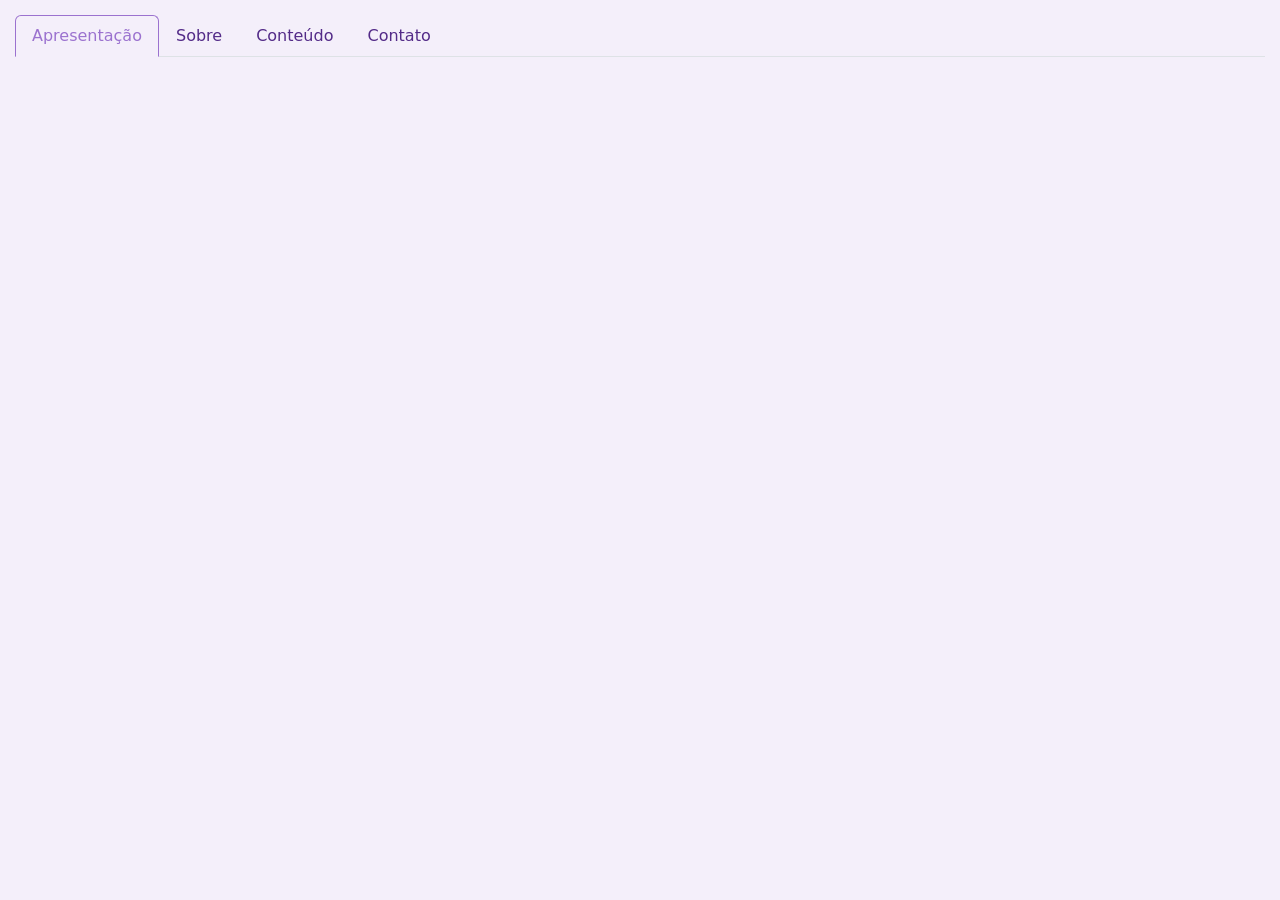
==== pages/index.html @ 1b1b89a9 "First Commit" ====
<!doctype html>
<html lang="en">
  <head>
    <meta charset="UTF-8" />
    <meta name="viewport" content="width=device-width, initial-scale=1.0" />
    <link
      href="https://cdn.jsdelivr.net/npm/bootstrap@5.3.8/dist/css/bootstrap.min.css"
      rel="stylesheet"
      integrity="sha384-sRIl4kxILFvY47J16cr9ZwB07vP4J8+LH7qKQnuqkuIAvNWLzeN8tE5YBujZqJLB"
      crossorigin="anonymous"
    />
    <link rel="stylesheet" href="../assets/css/main.css" />
    <title>Apresentação</title>
  </head>
  <body>
    <ul class="nav nav-tabs">
      <li class="nav-item">
        <a class="nav-link active" aria-current="page" href="index.html"
          >Apresentação</a
        >
      </li>
      <li class="nav-item">
        <a class="nav-link" href="sobre.html">Sobre</a>
      </li>
      <li class="nav-item">
        <a class="nav-link" href="conteudo.html">Conteúdo</a>
      </li>
      <li class="nav-item">
        <a class="nav-link" href="contato.html">Contato</a>
      </li>
    </ul>
  </body>
</html>
---- assets/css/main.css ----
html,
body {
  background-color: #f4effa;
}
.nav {
  margin: 15px 15px 0px;
}

a:link {
  color: #532b88;
  text-decoration: none;
}
a:visited {
  color: #532b88;
}
.nav-link:hover {
  color: #2f184b;
  text-decoration: underline;
}
.nav-tabs .nav-link.active {
  color: #9b72cf;
  background-color: #f4effa;
  border-color: #9b72cf #9b72cf #f4effa;
}
a:active {
  color: #532b88;
}
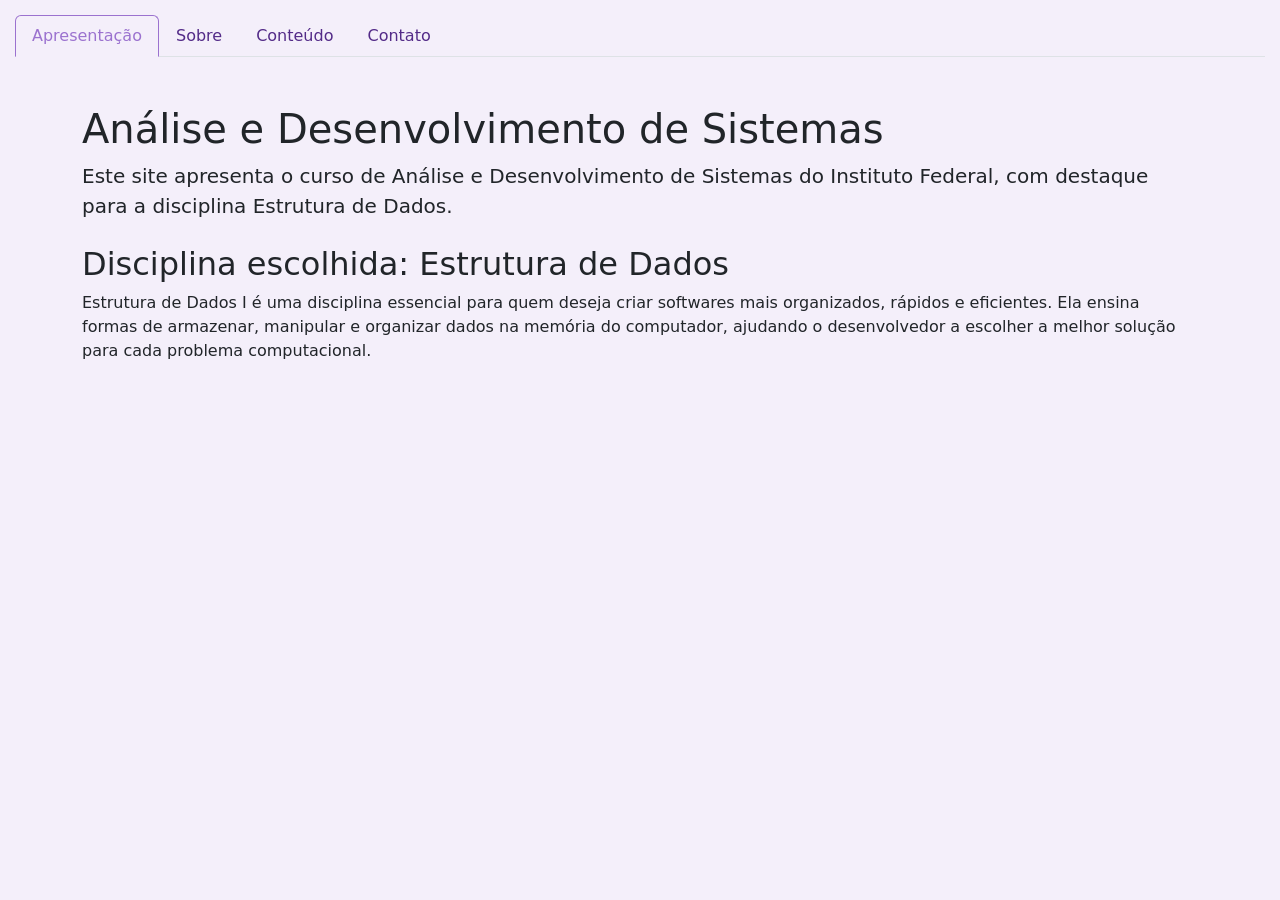
==== commit 19e22a26: "feat: adicionando conteúdo e estilo das páginas" ====
--- a/pages/index.html
+++ b/pages/index.html
@@ -1,5 +1,5 @@
 <!doctype html>
-<html lang="en">
+<html lang="pt-br">
   <head>
     <meta charset="UTF-8" />
     <meta name="viewport" content="width=device-width, initial-scale=1.0" />
@@ -29,5 +29,27 @@
         <a class="nav-link" href="contato.html">Contato</a>
       </li>
     </ul>
+
+    <main class="container py-5">
+      <section class="mb-4">
+        <h1>Análise e Desenvolvimento de Sistemas</h1>
+        <p class="lead">
+          Este site apresenta o curso de Análise e Desenvolvimento de Sistemas
+          do Instituto Federal, com destaque para a disciplina Estrutura de
+          Dados.
+        </p>
+      </section>
+
+      <section>
+        <h2>Disciplina escolhida: Estrutura de Dados</h2>
+        <p>
+          Estrutura de Dados I é uma disciplina essencial para quem deseja criar
+          softwares mais organizados, rápidos e eficientes. Ela ensina formas de
+          armazenar, manipular e organizar dados na memória do computador,
+          ajudando o desenvolvedor a escolher a melhor solução para cada
+          problema computacional.
+        </p>
+      </section>
+    </main>
   </body>
 </html>
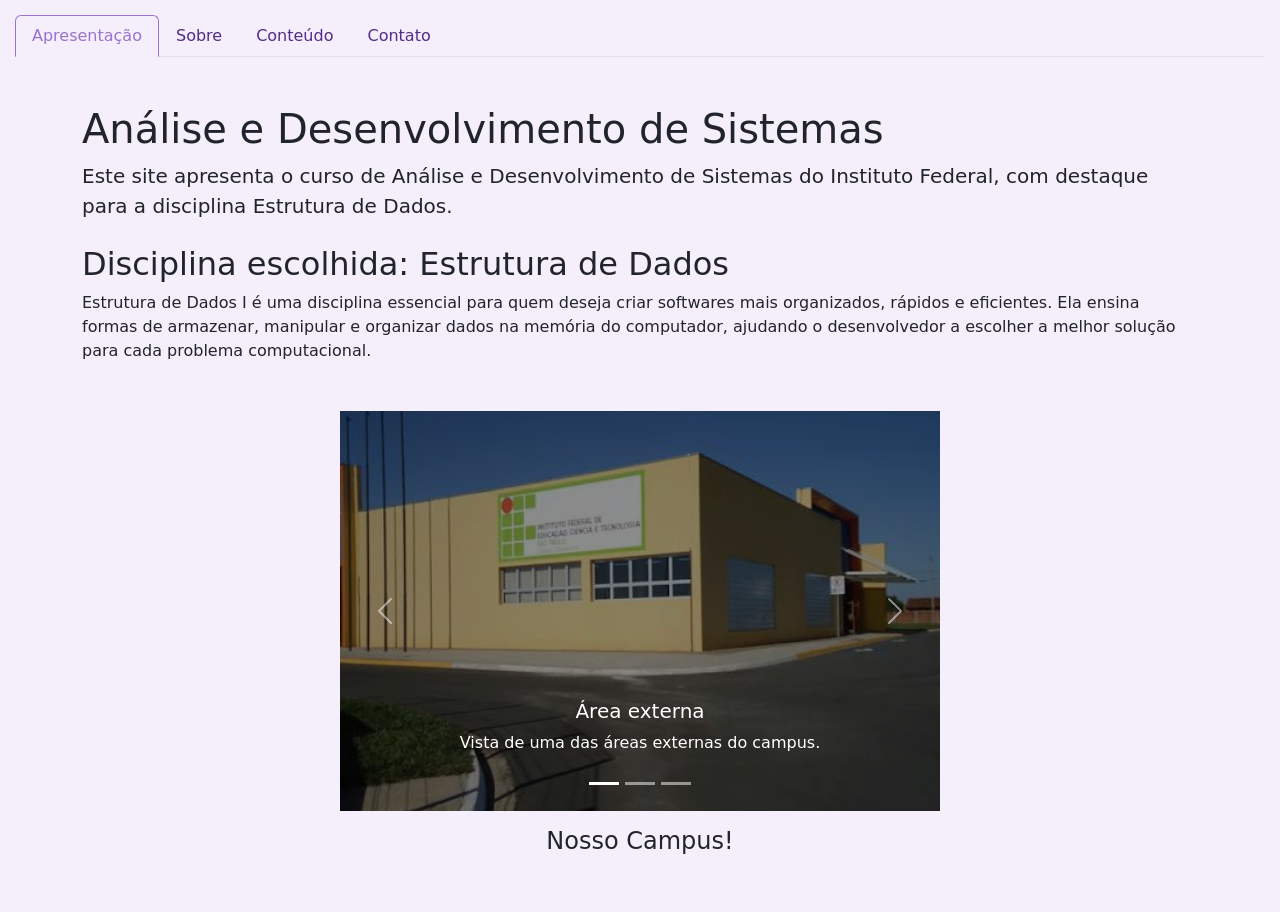
==== commit 5d9f4716: "feat: adiciona animação nos cards, adiciona carrossel na tela principal, adiciona as imagens do camp" ====
--- a/pages/index.html
+++ b/pages/index.html
@@ -50,6 +50,94 @@
           problema computacional.
         </p>
       </section>
+
+      <section
+        class="d-flex flex-column align-items-center text-center mt-5 gap-3"
+      >
+        <div id="carouselExampleCaptions" class="carousel slide">
+          <div class="carousel-indicators">
+            <button
+              type="button"
+              data-bs-target="#carouselExampleCaptions"
+              data-bs-slide-to="0"
+              class="active"
+              aria-current="true"
+              aria-label="Slide 1"
+            ></button>
+            <button
+              type="button"
+              data-bs-target="#carouselExampleCaptions"
+              data-bs-slide-to="1"
+              aria-label="Slide 2"
+            ></button>
+            <button
+              type="button"
+              data-bs-target="#carouselExampleCaptions"
+              data-bs-slide-to="2"
+              aria-label="Slide 3"
+            ></button>
+          </div>
+          <div class="carousel-inner">
+            <div class="carousel-item active">
+              <img
+                src="../assets/images/campus-fora.jpeg"
+                class="d-block w-100"
+                alt="Área externa do campus"
+              />
+              <div class="carousel-caption d-none d-md-block">
+                <h5>Área externa</h5>
+                <p>Vista de uma das áreas externas do campus.</p>
+              </div>
+            </div>
+            <div class="carousel-item">
+              <img
+                src="../assets/images/campus-drone.jpg"
+                class="d-block w-100"
+                alt="Vista aérea do campus"
+              />
+              <div class="carousel-caption d-none d-md-block">
+                <h5>Vista aérea</h5>
+                <p>Imagem do campus visto de cima.</p>
+              </div>
+            </div>
+            <div class="carousel-item">
+              <img
+                src="../assets/images/campus-dentro.jpg"
+                class="d-block w-100"
+                alt="Área interna do campus"
+              />
+              <div class="carousel-caption d-none d-md-block">
+                <h5>Área interna</h5>
+                <p>Espaço interno utilizado pelos estudantes.</p>
+              </div>
+            </div>
+          </div>
+          <button
+            class="carousel-control-prev"
+            type="button"
+            data-bs-target="#carouselExampleCaptions"
+            data-bs-slide="prev"
+          >
+            <span class="carousel-control-prev-icon" aria-hidden="true"></span>
+            <span class="visually-hidden">Previous</span>
+          </button>
+          <button
+            class="carousel-control-next"
+            type="button"
+            data-bs-target="#carouselExampleCaptions"
+            data-bs-slide="next"
+          >
+            <span class="carousel-control-next-icon" aria-hidden="true"></span>
+            <span class="visually-hidden">Next</span>
+          </button>
+        </div>
+        <h4>Nosso Campus!</h4>
+      </section>
     </main>
+    <script
+      src="https://cdn.jsdelivr.net/npm/bootstrap@5.3.8/dist/js/bootstrap.bundle.min.js"
+      integrity="sha384-FKyoEForCGlyvwx9Hj09JcYn3nv7wiPVlz7YYwJrWVcXK/BmnVDxM+D2scQbITxI"
+      crossorigin="anonymous"
+    ></script>
   </body>
 </html>
--- a/assets/css/main.css
+++ b/assets/css/main.css
@@ -6,6 +6,21 @@
   margin: 15px 15px 0px;
 }
 
+.btn-primary {
+  --bs-btn-bg: #532b88;
+  --bs-btn-border-color: #3a1d63;
+  --bs-btn-color: #fff;
+
+  --bs-btn-hover-bg: #3a1d63;
+  --bs-btn-hover-border-color: #2a1548;
+  --bs-btn-hover-color: #fff;
+
+  --bs-btn-active-bg: #24123d;
+  --bs-btn-active-border-color: #1b0d2e;
+  --bs-btn-active-color: #fff;
+
+  --bs-btn-focus-shadow-rgb: 83, 43, 136;
+}
 a:link {
   color: #532b88;
   text-decoration: none;
@@ -25,3 +40,37 @@
 a:active {
   color: #532b88;
 }
+
+.carousel {
+  width: 600px;
+  margin: 0 auto;
+}
+
+.carousel-item img {
+  height: 400px;
+  object-fit: cover;
+}
+
+.carousel-item::before {
+  content: "";
+  position: absolute;
+  inset: 0;
+  background-color: rgba(0, 0, 0, 0.45);
+  z-index: 1;
+}
+
+.carousel-caption {
+  z-index: 2;
+}
+
+.card {
+  cursor: default;
+  transition:
+    transform 0.3s ease,
+    box-shadow 0.3s ease;
+}
+
+.card:hover {
+  transform: translateY(-10px);
+  box-shadow: 0 8px 20px rgba(0, 0, 0, 0.2);
+}
